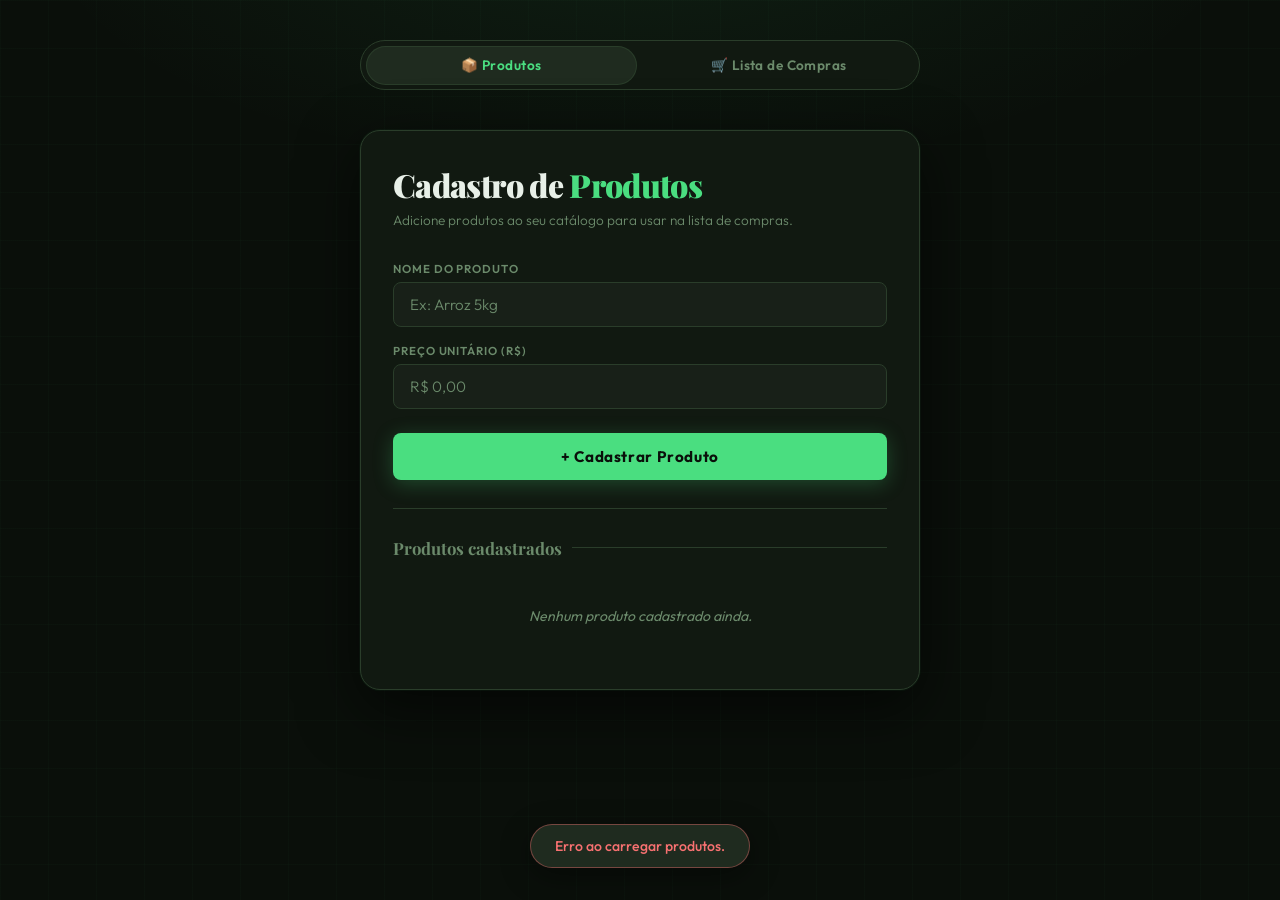
==== cadastro.html @ 3239b9e5 "primeiro projeto da lista do mercado" ====
<!doctype html>
<html lang="pt-br">
<head>
  <meta charset="UTF-8" />
  <meta name="viewport" content="width=device-width, initial-scale=1.0" />
  <title>Cadastro de Produtos</title>
  <link rel="preconnect" href="https://fonts.googleapis.com" />
  <link rel="preconnect" href="https://fonts.gstatic.com" crossorigin />
  <link href="https://fonts.googleapis.com/css2?family=Playfair+Display:wght@700;900&family=Outfit:wght@300;400;500;600&display=swap" rel="stylesheet" />
  <link rel="stylesheet" href="style.css" />
</head>
<body>

  <nav>
    <a href="cadastro.html" class="active">📦 Produtos</a>
    <a href="lista.html">🛒 Lista de Compras</a>
  </nav>

  <div class="card">

    <div class="page-header">
      <h1>Cadastro de <span>Produtos</span></h1>
      <p>Adicione produtos ao seu catálogo para usar na lista de compras.</p>
    </div>

    <div class="input-group">
      <label for="nome">Nome do Produto</label>
      <input type="text" id="nome" placeholder="Ex: Arroz 5kg" />
    </div>

    <div class="input-group">
      <label for="valor">Preço Unitário (R$)</label>
      <input type="text" id="valor" placeholder="R$ 0,00" inputmode="numeric" />
    </div>

    <button class="btn" id="btnSalvar">+ Cadastrar Produto</button>

    <div class="divider"></div>

    <p class="section-title">Produtos cadastrados</p>

    <div id="listaProdutos">
      <p class="empty">Nenhum produto cadastrado ainda.</p>
    </div>

  </div>

  <div class="toast" id="toast"></div>

  <script src="cadastro.js"></script>
</body>
</html>
---- style.css ----
@import url('https://fonts.googleapis.com/css2?family=Playfair+Display:wght@700;900&family=Outfit:wght@300;400;500;600&display=swap');

*, *::before, *::after { box-sizing: border-box; margin: 0; padding: 0; }

:root {
  --bg:          #0a0f0a;
  --surface:     #111911;
  --surface-2:   #182018;
  --surface-3:   #1f2b1f;
  --border:      #2a3d2a;
  --accent:      #4ade80;
  --accent-dim:  #4ade8020;
  --accent-2:    #fbbf24;
  --accent-2-dim:#fbbf2420;
  --text:        #e8f0e8;
  --text-muted:  #6b8a6b;
  --danger:      #f87171;
  --danger-dim:  #f8717120;
  --radius:      12px;
  --radius-sm:   8px;
  --transition:  0.22s cubic-bezier(0.4,0,0.2,1);
}

html { font-size: 16px; scroll-behavior: smooth; }

body {
  font-family: 'Outfit', sans-serif;
  background-color: var(--bg);
  color: var(--text);
  min-height: 100vh;
  display: flex;
  flex-direction: column;
  align-items: center;
  justify-content: flex-start;
  padding: 2.5rem 1rem 4rem;
  overflow-x: hidden;
  background-image:
    radial-gradient(ellipse 80% 50% at 50% -10%, rgba(74,222,128,0.08) 0%, transparent 60%),
    linear-gradient(rgba(74,222,128,0.02) 1px, transparent 1px),
    linear-gradient(90deg, rgba(74,222,128,0.02) 1px, transparent 1px);
  background-size: 100% 100%, 48px 48px, 48px 48px;
  animation: gridDrift 25s linear infinite;
}

@keyframes gridDrift {
  from { background-position: 0 0, 0 0, 0 0; }
  to   { background-position: 0 0, 48px 48px, 48px 48px; }
}

/* ── NAV ── */
nav {
  width: 100%;
  max-width: 560px;
  display: flex;
  gap: 0.5rem;
  margin-bottom: 2.5rem;
  background: var(--surface);
  border: 1px solid var(--border);
  border-radius: 99px;
  padding: 0.35rem;
}

nav a {
  flex: 1;
  text-align: center;
  text-decoration: none;
  font-size: 0.85rem;
  font-weight: 600;
  color: var(--text-muted);
  padding: 0.6rem 1rem;
  border-radius: 99px;
  transition: background var(--transition), color var(--transition);
  letter-spacing: 0.03em;
}

nav a.active, nav a:hover {
  background: var(--surface-3);
  color: var(--accent);
}

nav a.active { box-shadow: 0 0 0 1px var(--border); }

/* ── CARD ── */
.card {
  width: 100%;
  max-width: 560px;
  background: var(--surface);
  border: 1px solid var(--border);
  border-radius: 20px;
  padding: 2.25rem 2rem 2rem;
  box-shadow: 0 0 0 1px rgba(74,222,128,0.04), 0 20px 60px rgba(0,0,0,0.6);
  animation: fadeUp 0.45s ease both;
}

@keyframes fadeUp {
  from { opacity: 0; transform: translateY(20px); }
  to   { opacity: 1; transform: translateY(0); }
}

/* ── HEADER ── */
.page-header { margin-bottom: 2rem; }

.page-header h1 {
  font-family: 'Playfair Display', serif;
  font-size: 2rem;
  font-weight: 900;
  line-height: 1.15;
  color: var(--text);
  letter-spacing: -0.02em;
}

.page-header h1 span { color: var(--accent); }

.page-header p {
  margin-top: 0.4rem;
  font-size: 0.85rem;
  color: var(--text-muted);
  font-weight: 300;
}

/* ── INPUTS ── */
.input-group { margin-bottom: 1rem; }

.input-group label {
  display: block;
  font-size: 0.72rem;
  font-weight: 600;
  color: var(--text-muted);
  text-transform: uppercase;
  letter-spacing: 0.08em;
  margin-bottom: 0.4rem;
}

input[type="text"],
input[type="number"],
select {
  width: 100%;
  background: var(--surface-2);
  border: 1px solid var(--border);
  border-radius: var(--radius-sm);
  color: var(--text);
  font-family: 'Outfit', sans-serif;
  font-size: 0.95rem;
  padding: 0.75rem 1rem;
  outline: none;
  transition: border-color var(--transition), box-shadow var(--transition), background var(--transition);
  -webkit-appearance: none;
  appearance: none;
}

input::placeholder { color: var(--text-muted); font-weight: 300; }

input:focus, select:focus {
  border-color: var(--accent);
  background: #0f1a0f;
  box-shadow: 0 0 0 3px var(--accent-dim);
}

select {
  background-image: url("data:image/svg+xml,%3Csvg xmlns='http://www.w3.org/2000/svg' width='12' height='12' viewBox='0 0 12 12'%3E%3Cpath fill='%236b8a6b' d='M6 8L1 3h10z'/%3E%3C/svg%3E");
  background-repeat: no-repeat;
  background-position: right 1rem center;
  padding-right: 2.5rem;
  cursor: pointer;
}

select option { background: var(--surface-2); }

.input-row { display: grid; grid-template-columns: 1fr 1fr; gap: 1rem; }

/* ── BUTTON ── */
.btn {
  width: 100%;
  margin-top: 0.5rem;
  padding: 0.85rem 1.5rem;
  background: var(--accent);
  color: #0a0f0a;
  font-family: 'Outfit', sans-serif;
  font-size: 0.95rem;
  font-weight: 700;
  letter-spacing: 0.04em;
  border: none;
  border-radius: var(--radius-sm);
  cursor: pointer;
  overflow: hidden;
  transition: transform var(--transition), box-shadow var(--transition), filter var(--transition);
  box-shadow: 0 4px 20px rgba(74,222,128,0.25);
}

.btn:hover {
  transform: translateY(-2px);
  box-shadow: 0 8px 28px rgba(74,222,128,0.35);
  filter: brightness(1.07);
}

.btn:active { transform: translateY(0); }

.btn-danger {
  background: transparent;
  color: var(--danger);
  border: 1px solid var(--border);
  box-shadow: none;
  padding: 0.4rem 0.75rem;
  font-size: 0.78rem;
  width: auto;
  margin-top: 0;
  border-radius: 6px;
}

.btn-danger:hover {
  background: var(--danger-dim);
  border-color: var(--danger);
  box-shadow: none;
  transform: none;
  filter: none;
}

/* ── DIVIDER ── */
.divider { height: 1px; background: var(--border); margin: 1.75rem 0; }

/* ── SECTION TITLE ── */
.section-title {
  font-family: 'Playfair Display', serif;
  font-size: 1.05rem;
  font-weight: 700;
  color: var(--text-muted);
  margin-bottom: 1rem;
  display: flex;
  align-items: center;
  gap: 0.6rem;
}

.section-title::after { content: ''; flex: 1; height: 1px; background: var(--border); }

/* ── PRODUTO CARD ── */
.produto-card {
  background: var(--surface-2);
  border: 1px solid var(--border);
  border-radius: var(--radius-sm);
  padding: 0.9rem 1rem;
  display: flex;
  align-items: center;
  justify-content: space-between;
  gap: 1rem;
  animation: slideIn 0.3s ease both;
  transition: border-color var(--transition), transform var(--transition);
  position: relative;
  overflow: hidden;
  margin-bottom: 0.6rem;
}

.produto-card::before {
  content: '';
  position: absolute;
  left: 0; top: 0; bottom: 0;
  width: 3px;
  background: linear-gradient(180deg, var(--accent), #22c55e);
  border-radius: 3px 0 0 3px;
}

.produto-card:hover { border-color: rgba(74,222,128,0.3); transform: translateX(3px); }
.produto-card .nome { font-weight: 600; font-size: 0.95rem; color: var(--text); }
.produto-card .preco { font-size: 0.82rem; color: var(--accent); font-weight: 500; margin-top: 0.15rem; }

/* ── PRODUTO SELECIONÁVEL ── */
.produto-selecionar { cursor: pointer; }
.produto-selecionar:hover { border-color: rgba(74,222,128,0.5); background: #0f1a0f; }
.produto-selecionar .add-icon { color: var(--accent); font-size: 1.4rem; font-weight: 300; opacity: 0.4; transition: opacity var(--transition); }
.produto-selecionar:hover .add-icon { opacity: 1; }

/* ── LISTA ITEM ── */
.lista-item {
  background: var(--surface-2);
  border: 1px solid var(--border);
  border-radius: var(--radius-sm);
  padding: 0.85rem 1rem;
  display: flex;
  align-items: center;
  justify-content: space-between;
  gap: 0.75rem;
  animation: slideIn 0.3s ease both;
  transition: border-color var(--transition);
  position: relative;
  overflow: hidden;
  margin-bottom: 0.6rem;
}

.lista-item::before {
  content: '';
  position: absolute;
  left: 0; top: 0; bottom: 0;
  width: 3px;
  background: linear-gradient(180deg, var(--accent-2), #f59e0b);
  border-radius: 3px 0 0 3px;
}

.lista-item:hover { border-color: rgba(251,191,36,0.3); }
.lista-item .item-nome { font-weight: 600; font-size: 0.92rem; color: var(--text); }
.lista-item .item-detalhe { font-size: 0.78rem; color: var(--text-muted); margin-top: 0.1rem; }

.item-subtotal {
  font-family: 'Playfair Display', serif;
  font-size: 1rem;
  font-weight: 700;
  color: var(--accent-2);
  white-space: nowrap;
}

@keyframes slideIn {
  from { opacity: 0; transform: translateX(-12px); }
  to   { opacity: 1; transform: translateX(0); }
}

/* ── QTDE INLINE ── */
.qtde-inline { display: flex; align-items: center; gap: 0.4rem; }

.qtde-inline button {
  width: 28px; height: 28px;
  border: 1px solid var(--border);
  background: var(--surface-3);
  color: var(--text);
  border-radius: 6px;
  cursor: pointer;
  font-size: 1rem;
  display: flex; align-items: center; justify-content: center;
  transition: background var(--transition), border-color var(--transition), color var(--transition);
}

.qtde-inline button:hover { background: var(--accent-dim); border-color: var(--accent); color: var(--accent); }
.qtde-inline span { min-width: 24px; text-align: center; font-weight: 600; }

/* ── TOTAL CARD ── */
.total-card {
  background: var(--surface-3);
  border: 1px solid rgba(74,222,128,0.2);
  border-radius: var(--radius);
  padding: 1.25rem 1.5rem;
  display: flex;
  align-items: center;
  justify-content: space-between;
  margin-top: 1rem;
  box-shadow: 0 0 30px rgba(74,222,128,0.05);
}

.total-card .label {
  font-size: 0.78rem;
  font-weight: 600;
  text-transform: uppercase;
  letter-spacing: 0.1em;
  color: var(--text-muted);
}

.total-card .qtd-itens {
  font-size: 0.82rem;
  color: var(--text-muted);
  margin-top: 0.2rem;
}

.total-card .valor-total {
  font-family: 'Playfair Display', serif;
  font-size: 2.2rem;
  font-weight: 900;
  color: var(--accent);
  letter-spacing: -0.02em;
}

/* ── EMPTY ── */
.empty {
  text-align: center;
  color: var(--text-muted);
  font-size: 0.88rem;
  padding: 2rem 0;
  font-style: italic;
}

/* ── SEARCH ── */
.search-wrapper { position: relative; margin-bottom: 1rem; }
.search-wrapper input { padding-left: 2.5rem; }
.search-wrapper .icon {
  position: absolute;
  left: 0.9rem; top: 50%;
  transform: translateY(-50%);
  color: var(--text-muted);
  pointer-events: none;
}

/* ── TOAST ── */
.toast {
  position: fixed;
  bottom: 2rem; left: 50%;
  transform: translateX(-50%) translateY(80px);
  background: var(--surface-3);
  border: 1px solid var(--border);
  color: var(--text);
  padding: 0.75rem 1.5rem;
  border-radius: 99px;
  font-size: 0.88rem;
  font-weight: 500;
  box-shadow: 0 8px 30px rgba(0,0,0,0.4);
  transition: transform 0.35s cubic-bezier(0.34,1.56,0.64,1);
  z-index: 999;
  white-space: nowrap;
}

.toast.show { transform: translateX(-50%) translateY(0); }
.toast.success { border-color: rgba(74,222,128,0.4); color: var(--accent); }
.toast.error   { border-color: rgba(248,113,113,0.4); color: var(--danger); }

/* ── RESPONSIVE ── */
@media (max-width: 540px) {
  .card { padding: 1.75rem 1.25rem 1.5rem; }
  .page-header h1 { font-size: 1.6rem; }
  .input-row { grid-template-columns: 1fr; }
}
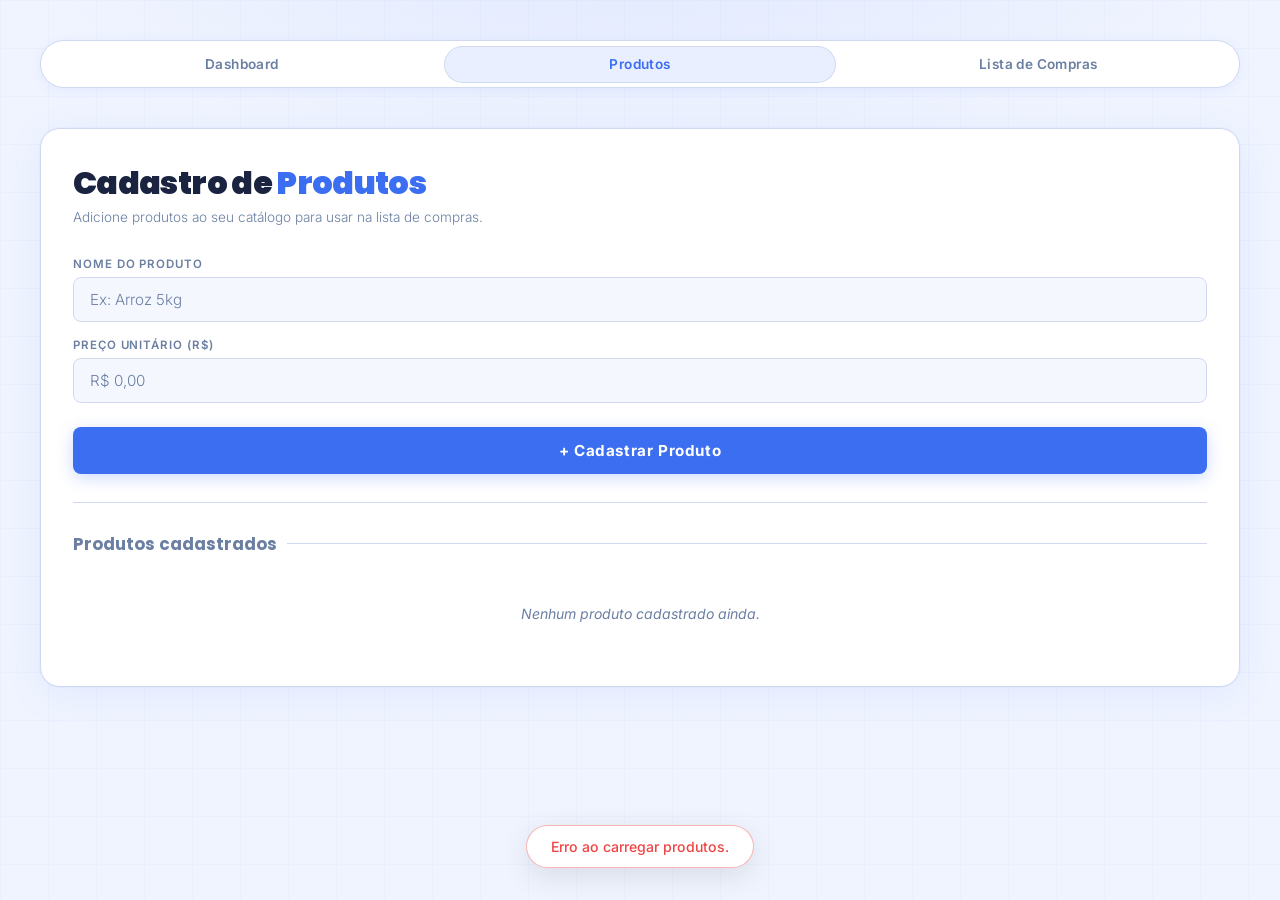
==== commit 6821ed33: "deploy" ====
--- a/cadastro.html
+++ b/cadastro.html
@@ -12,8 +12,9 @@
 <body>
 
   <nav>
-    <a href="cadastro.html" class="active">📦 Produtos</a>
-    <a href="lista.html">🛒 Lista de Compras</a>
+    <a href="index.html">Dashboard</a>
+    <a href="cadastro.html" class="active">Produtos</a>
+    <a href="lista.html">Lista de Compras</a>
   </nav>
 
   <div class="card">
--- a/style.css
+++ b/style.css
@@ -1,21 +1,24 @@
-@import url('https://fonts.googleapis.com/css2?family=Playfair+Display:wght@700;900&family=Outfit:wght@300;400;500;600&display=swap');
+@import url('https://fonts.googleapis.com/css2?family=Inter:wght@300;400;500;600;700;900&family=Playfair+Display:wght@700;900&display=swap');
+@import url('https://fonts.googleapis.com/css2?family=Inter:wght@300;400;500;600;700&family=Poppins:wght@700;800;900&display=swap');
+
+
 
 *, *::before, *::after { box-sizing: border-box; margin: 0; padding: 0; }
 
 :root {
-  --bg:          #0a0f0a;
-  --surface:     #111911;
-  --surface-2:   #182018;
-  --surface-3:   #1f2b1f;
-  --border:      #2a3d2a;
-  --accent:      #4ade80;
-  --accent-dim:  #4ade8020;
-  --accent-2:    #fbbf24;
-  --accent-2-dim:#fbbf2420;
-  --text:        #e8f0e8;
-  --text-muted:  #6b8a6b;
-  --danger:      #f87171;
-  --danger-dim:  #f8717120;
+  --bg:          #f0f4ff;
+  --surface:     #ffffff;
+  --surface-2:   #f5f7ff;
+  --surface-3:   #eaefff;
+  --border:      #d0d9f0;
+  --accent:      #3b6ef0;
+  --accent-dim:  #3b6ef015;
+  --accent-2:    #f59e0b;
+  --accent-2-dim:#f59e0b15;
+  --text:        #1a2340;
+  --text-muted:  #6b7fa3;
+  --danger:      #ef4444;
+  --danger-dim:  #ef444415;
   --radius:      12px;
   --radius-sm:   8px;
   --transition:  0.22s cubic-bezier(0.4,0,0.2,1);
@@ -24,7 +27,7 @@
 html { font-size: 16px; scroll-behavior: smooth; }
 
 body {
-  font-family: 'Outfit', sans-serif;
+  font-family: 'Inter', sans-serif;
   background-color: var(--bg);
   color: var(--text);
   min-height: 100vh;
@@ -32,12 +35,12 @@
   flex-direction: column;
   align-items: center;
   justify-content: flex-start;
-  padding: 2.5rem 1rem 4rem;
+  padding: 2.5rem 2rem 4rem;
   overflow-x: hidden;
   background-image:
-    radial-gradient(ellipse 80% 50% at 50% -10%, rgba(74,222,128,0.08) 0%, transparent 60%),
-    linear-gradient(rgba(74,222,128,0.02) 1px, transparent 1px),
-    linear-gradient(90deg, rgba(74,222,128,0.02) 1px, transparent 1px);
+    radial-gradient(ellipse 80% 40% at 50% -5%, rgba(59,110,240,0.08) 0%, transparent 60%),
+    linear-gradient(rgba(59,110,240,0.03) 1px, transparent 1px),
+    linear-gradient(90deg, rgba(59,110,240,0.03) 1px, transparent 1px);
   background-size: 100% 100%, 48px 48px, 48px 48px;
   animation: gridDrift 25s linear infinite;
 }
@@ -50,7 +53,7 @@
 /* ── NAV ── */
 nav {
   width: 100%;
-  max-width: 560px;
+  max-width: 1200px;
   display: flex;
   gap: 0.5rem;
   margin-bottom: 2.5rem;
@@ -58,6 +61,7 @@
   border: 1px solid var(--border);
   border-radius: 99px;
   padding: 0.35rem;
+  box-shadow: 0 2px 12px rgba(59,110,240,0.08);
 }
 
 nav a {
@@ -73,22 +77,27 @@
   letter-spacing: 0.03em;
 }
 
-nav a.active, nav a:hover {
+nav a.active,
+nav a:hover {
   background: var(--surface-3);
   color: var(--accent);
 }
 
-nav a.active { box-shadow: 0 0 0 1px var(--border); }
+nav a.active {
+  box-shadow: 0 0 0 1px var(--border);
+}
 
 /* ── CARD ── */
 .card {
   width: 100%;
-  max-width: 560px;
+  max-width: 1200px;
   background: var(--surface);
   border: 1px solid var(--border);
   border-radius: 20px;
   padding: 2.25rem 2rem 2rem;
-  box-shadow: 0 0 0 1px rgba(74,222,128,0.04), 0 20px 60px rgba(0,0,0,0.6);
+  box-shadow:
+    0 0 0 1px rgba(59,110,240,0.04),
+    0 8px 40px rgba(59,110,240,0.08);
   animation: fadeUp 0.45s ease both;
 }
 
@@ -101,7 +110,7 @@
 .page-header { margin-bottom: 2rem; }
 
 .page-header h1 {
-  font-family: 'Playfair Display', serif;
+  font-family: 'Poppins', serif;
   font-size: 2rem;
   font-weight: 900;
   line-height: 1.15;
@@ -139,7 +148,7 @@
   border: 1px solid var(--border);
   border-radius: var(--radius-sm);
   color: var(--text);
-  font-family: 'Outfit', sans-serif;
+  font-family: 'Inter', sans-serif;
   font-size: 0.95rem;
   padding: 0.75rem 1rem;
   outline: none;
@@ -152,19 +161,19 @@
 
 input:focus, select:focus {
   border-color: var(--accent);
-  background: #0f1a0f;
+  background: #ffffff;
   box-shadow: 0 0 0 3px var(--accent-dim);
 }
 
 select {
-  background-image: url("data:image/svg+xml,%3Csvg xmlns='http://www.w3.org/2000/svg' width='12' height='12' viewBox='0 0 12 12'%3E%3Cpath fill='%236b8a6b' d='M6 8L1 3h10z'/%3E%3C/svg%3E");
+  background-image: url("data:image/svg+xml,%3Csvg xmlns='http://www.w3.org/2000/svg' width='12' height='12' viewBox='0 0 12 12'%3E%3Cpath fill='%236b7fa3' d='M6 8L1 3h10z'/%3E%3C/svg%3E");
   background-repeat: no-repeat;
   background-position: right 1rem center;
   padding-right: 2.5rem;
   cursor: pointer;
 }
 
-select option { background: var(--surface-2); }
+select option { background: var(--surface); }
 
 .input-row { display: grid; grid-template-columns: 1fr 1fr; gap: 1rem; }
 
@@ -174,8 +183,8 @@
   margin-top: 0.5rem;
   padding: 0.85rem 1.5rem;
   background: var(--accent);
-  color: #0a0f0a;
-  font-family: 'Outfit', sans-serif;
+  color: #ffffff;
+  font-family: 'Inter', sans-serif;
   font-size: 0.95rem;
   font-weight: 700;
   letter-spacing: 0.04em;
@@ -184,12 +193,12 @@
   cursor: pointer;
   overflow: hidden;
   transition: transform var(--transition), box-shadow var(--transition), filter var(--transition);
-  box-shadow: 0 4px 20px rgba(74,222,128,0.25);
+  box-shadow: 0 4px 16px rgba(59,110,240,0.25);
 }
 
 .btn:hover {
   transform: translateY(-2px);
-  box-shadow: 0 8px 28px rgba(74,222,128,0.35);
+  box-shadow: 0 8px 24px rgba(59,110,240,0.35);
   filter: brightness(1.07);
 }
 
@@ -220,7 +229,7 @@
 
 /* ── SECTION TITLE ── */
 .section-title {
-  font-family: 'Playfair Display', serif;
+  font-family: 'Poppins', serif;
   font-size: 1.05rem;
   font-weight: 700;
   color: var(--text-muted);
@@ -243,7 +252,7 @@
   justify-content: space-between;
   gap: 1rem;
   animation: slideIn 0.3s ease both;
-  transition: border-color var(--transition), transform var(--transition);
+  transition: border-color var(--transition), transform var(--transition), box-shadow var(--transition);
   position: relative;
   overflow: hidden;
   margin-bottom: 0.6rem;
@@ -254,17 +263,22 @@
   position: absolute;
   left: 0; top: 0; bottom: 0;
   width: 3px;
-  background: linear-gradient(180deg, var(--accent), #22c55e);
+  background: linear-gradient(180deg, var(--accent), #6089f5);
   border-radius: 3px 0 0 3px;
 }
 
-.produto-card:hover { border-color: rgba(74,222,128,0.3); transform: translateX(3px); }
+.produto-card:hover {
+  border-color: rgba(59,110,240,0.3);
+  transform: translateX(3px);
+  box-shadow: 0 4px 16px rgba(59,110,240,0.08);
+}
+
 .produto-card .nome { font-weight: 600; font-size: 0.95rem; color: var(--text); }
 .produto-card .preco { font-size: 0.82rem; color: var(--accent); font-weight: 500; margin-top: 0.15rem; }
 
 /* ── PRODUTO SELECIONÁVEL ── */
 .produto-selecionar { cursor: pointer; }
-.produto-selecionar:hover { border-color: rgba(74,222,128,0.5); background: #0f1a0f; }
+.produto-selecionar:hover { border-color: rgba(59,110,240,0.5); background: var(--surface-3); }
 .produto-selecionar .add-icon { color: var(--accent); font-size: 1.4rem; font-weight: 300; opacity: 0.4; transition: opacity var(--transition); }
 .produto-selecionar:hover .add-icon { opacity: 1; }
 
@@ -294,12 +308,12 @@
   border-radius: 3px 0 0 3px;
 }
 
-.lista-item:hover { border-color: rgba(251,191,36,0.3); }
+.lista-item:hover { border-color: rgba(245,158,11,0.3); }
 .lista-item .item-nome { font-weight: 600; font-size: 0.92rem; color: var(--text); }
 .lista-item .item-detalhe { font-size: 0.78rem; color: var(--text-muted); margin-top: 0.1rem; }
 
 .item-subtotal {
-  font-family: 'Playfair Display', serif;
+  font-family: 'Poppins', serif;
   font-size: 1rem;
   font-weight: 700;
   color: var(--accent-2);
@@ -317,7 +331,7 @@
 .qtde-inline button {
   width: 28px; height: 28px;
   border: 1px solid var(--border);
-  background: var(--surface-3);
+  background: var(--surface);
   color: var(--text);
   border-radius: 6px;
   cursor: pointer;
@@ -331,15 +345,15 @@
 
 /* ── TOTAL CARD ── */
 .total-card {
-  background: var(--surface-3);
-  border: 1px solid rgba(74,222,128,0.2);
+  background: linear-gradient(135deg, #eef2ff, #e8edff);
+  border: 1px solid rgba(59,110,240,0.2);
   border-radius: var(--radius);
   padding: 1.25rem 1.5rem;
   display: flex;
   align-items: center;
   justify-content: space-between;
   margin-top: 1rem;
-  box-shadow: 0 0 30px rgba(74,222,128,0.05);
+  box-shadow: 0 4px 20px rgba(59,110,240,0.08);
 }
 
 .total-card .label {
@@ -357,7 +371,7 @@
 }
 
 .total-card .valor-total {
-  font-family: 'Playfair Display', serif;
+  font-family: 'Poppins', serif;
   font-size: 2.2rem;
   font-weight: 900;
   color: var(--accent);
@@ -389,22 +403,28 @@
   position: fixed;
   bottom: 2rem; left: 50%;
   transform: translateX(-50%) translateY(80px);
-  background: var(--surface-3);
+  background: var(--surface);
   border: 1px solid var(--border);
   color: var(--text);
   padding: 0.75rem 1.5rem;
   border-radius: 99px;
   font-size: 0.88rem;
   font-weight: 500;
-  box-shadow: 0 8px 30px rgba(0,0,0,0.4);
+  box-shadow: 0 8px 30px rgba(0,0,0,0.1);
   transition: transform 0.35s cubic-bezier(0.34,1.56,0.64,1);
   z-index: 999;
   white-space: nowrap;
 }
 
 .toast.show { transform: translateX(-50%) translateY(0); }
-.toast.success { border-color: rgba(74,222,128,0.4); color: var(--accent); }
-.toast.error   { border-color: rgba(248,113,113,0.4); color: var(--danger); }
+.toast.success { border-color: rgba(59,110,240,0.4); color: var(--accent); }
+.toast.error   { border-color: rgba(239,68,68,0.4); color: var(--danger); }
+
+/* ── SCROLLBAR ── */
+::-webkit-scrollbar { width: 5px; }
+::-webkit-scrollbar-track { background: var(--bg); }
+::-webkit-scrollbar-thumb { background: var(--border); border-radius: 99px; }
+::-webkit-scrollbar-thumb:hover { background: var(--accent); }
 
 /* ── RESPONSIVE ── */
 @media (max-width: 540px) {
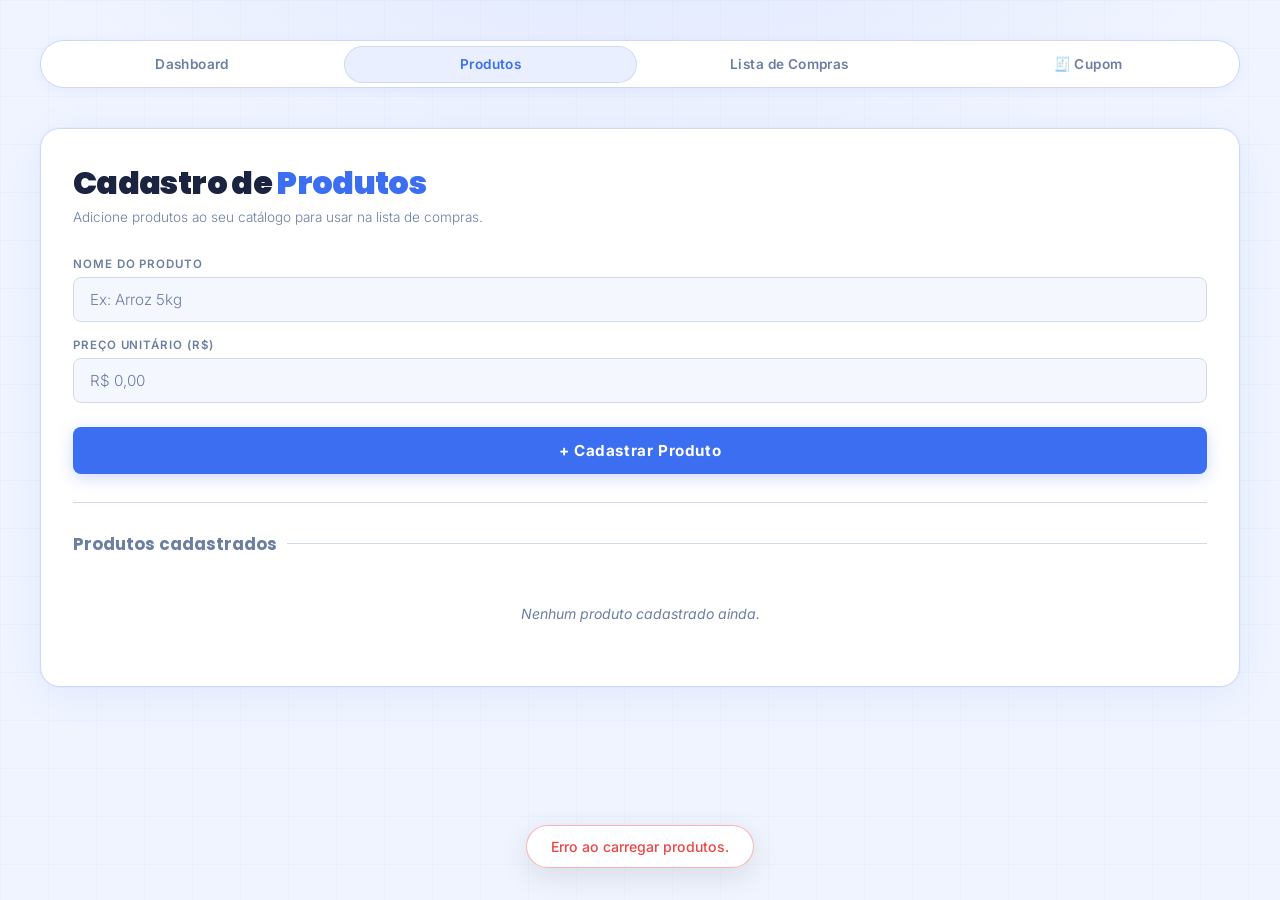
==== commit 3a6e37c0: "cupom do IA" ====
--- a/cadastro.html
+++ b/cadastro.html
@@ -15,6 +15,7 @@
     <a href="index.html">Dashboard</a>
     <a href="cadastro.html" class="active">Produtos</a>
     <a href="lista.html">Lista de Compras</a>
+    <a href="cupom.html">🧾 Cupom</a>
   </nav>
 
   <div class="card">
